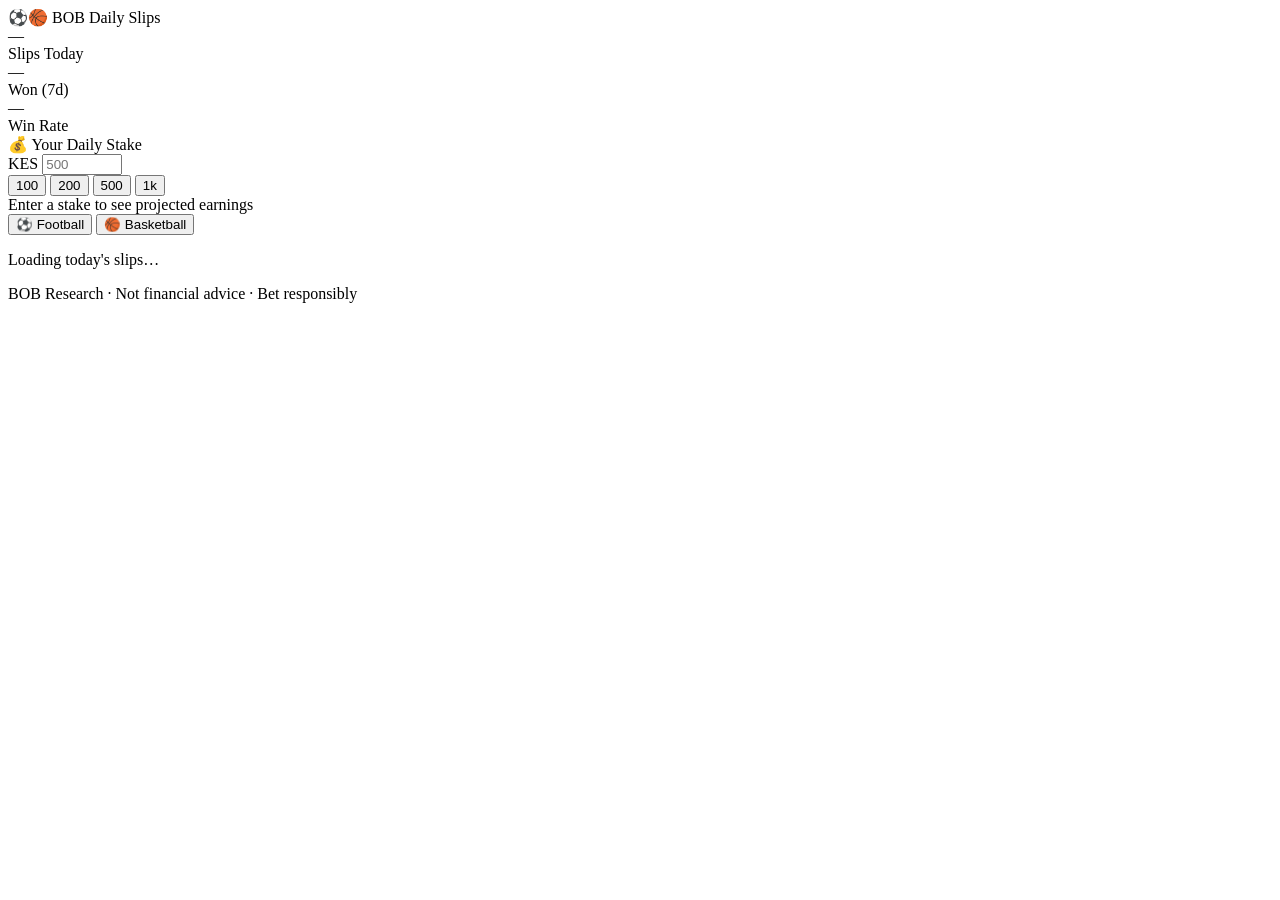
==== src/ganji_mtaani_agent/webapp/static/index.html @ 73431cfd "feat: Telegram Mini App — FastAPI backend, HTML/CSS/JS frontend, /app bot command" ====
<!DOCTYPE html>
<html lang="en">
<head>
  <meta charset="UTF-8" />
  <meta name="viewport" content="width=device-width, initial-scale=1.0, viewport-fit=cover" />
  <title>BOB — Daily Slips</title>
  <script src="https://telegram.org/js/telegram-web-app.js"></script>
  <link rel="stylesheet" href="/static/style.css" />
</head>
<body>

  <!-- ===== HEADER ===== -->
  <header class="header">
    <div class="header-inner">
      <div class="header-brand">
        <span class="header-logo">⚽🏀</span>
        <span class="header-title">BOB Daily Slips</span>
      </div>
      <div class="header-date" id="headerDate"></div>
    </div>
  </header>

  <!-- ===== STATS CARDS ===== -->
  <section class="stats-row">
    <div class="stat-card">
      <div class="stat-value" id="statSlipsToday">—</div>
      <div class="stat-label">Slips Today</div>
    </div>
    <div class="stat-card">
      <div class="stat-value" id="statWon">—</div>
      <div class="stat-label">Won (7d)</div>
    </div>
    <div class="stat-card highlight">
      <div class="stat-value" id="statWinRate">—</div>
      <div class="stat-label">Win Rate</div>
    </div>
  </section>

  <!-- ===== STAKE INPUT ===== -->
  <section class="stake-section card">
    <div class="stake-header">
      <span class="stake-icon">💰</span>
      <span class="stake-label">Your Daily Stake</span>
    </div>
    <div class="stake-row">
      <span class="stake-currency">KES</span>
      <input
        id="stakeInput"
        class="stake-input"
        type="number"
        min="10"
        max="100000"
        placeholder="500"
        inputmode="numeric"
      />
      <div class="stake-shortcuts">
        <button class="chip" data-value="100">100</button>
        <button class="chip" data-value="200">200</button>
        <button class="chip" data-value="500">500</button>
        <button class="chip" data-value="1000">1k</button>
      </div>
    </div>
    <div id="stakeProjection" class="stake-projection">Enter a stake to see projected earnings</div>
  </section>

  <!-- ===== SPORT TABS ===== -->
  <div class="tabs">
    <button class="tab active" data-sport="football">⚽ Football</button>
    <button class="tab" data-sport="basketball">🏀 Basketball</button>
  </div>

  <!-- ===== SLIPS CONTAINER ===== -->
  <main class="slips-container" id="slipsContainer">
    <div class="loading">
      <div class="spinner"></div>
      <p>Loading today's slips…</p>
    </div>
  </main>

  <!-- ===== SUCCESSFUL TEAMS ===== -->
  <section class="teams-section" id="teamsSection" style="display:none">
    <h3 class="section-title">🏆 Top Winning Teams (7 days)</h3>
    <div id="teamsList" class="teams-list"></div>
  </section>

  <!-- ===== FOOTER ===== -->
  <footer class="footer">
    <p>BOB Research · Not financial advice · Bet responsibly</p>
  </footer>

  <script src="/static/app.js"></script>
</body>
</html>
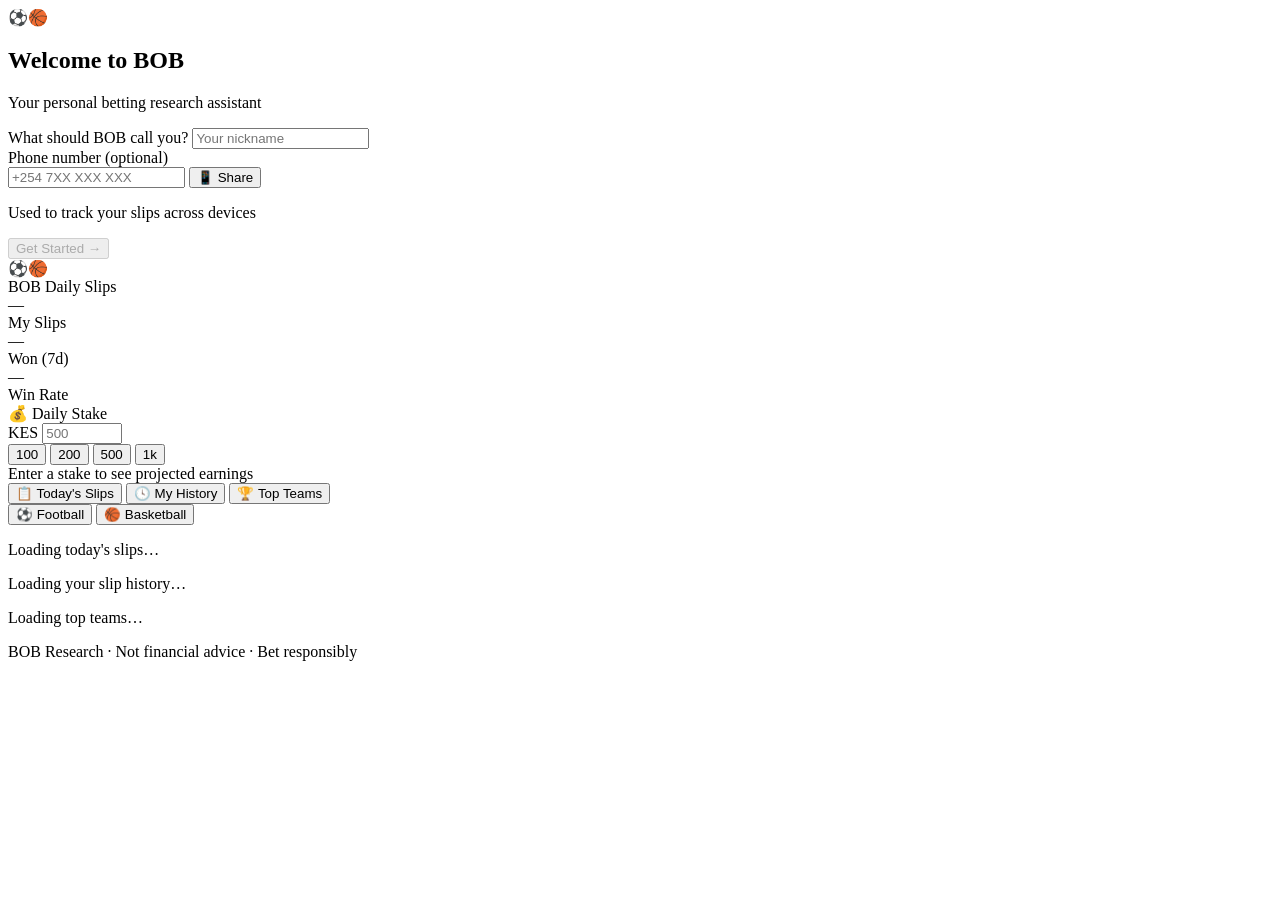
==== commit 4188e12c: "feat: Mini App user profiles — onboarding, per-user stats, slip history, stake tracking" ====
--- a/src/ganji_mtaani_agent/webapp/static/index.html
+++ b/src/ganji_mtaani_agent/webapp/static/index.html
@@ -9,22 +9,50 @@
 </head>
 <body>
 
+  <!-- ===== ONBOARDING MODAL (shown on first open) ===== -->
+  <div id="onboardingOverlay" class="overlay hidden">
+    <div class="modal">
+      <div class="modal-logo">⚽🏀</div>
+      <h2 class="modal-title">Welcome to BOB</h2>
+      <p class="modal-subtitle">Your personal betting research assistant</p>
+
+      <div class="modal-field">
+        <label class="field-label">What should BOB call you?</label>
+        <input id="nickInput" class="field-input" type="text" placeholder="Your nickname" maxlength="30" />
+      </div>
+
+      <div class="modal-field">
+        <label class="field-label">Phone number <span class="optional">(optional)</span></label>
+        <div class="phone-row">
+          <input id="phoneInput" class="field-input" type="tel" placeholder="+254 7XX XXX XXX" />
+          <button id="sharePhoneBtn" class="btn-outline">📱 Share</button>
+        </div>
+        <p class="field-hint">Used to track your slips across devices</p>
+      </div>
+
+      <button id="onboardingDone" class="btn-primary" disabled>Get Started →</button>
+    </div>
+  </div>
+
   <!-- ===== HEADER ===== -->
   <header class="header">
     <div class="header-inner">
       <div class="header-brand">
         <span class="header-logo">⚽🏀</span>
-        <span class="header-title">BOB Daily Slips</span>
+        <div>
+          <div class="header-title">BOB Daily Slips</div>
+          <div class="header-user" id="headerUser"></div>
+        </div>
       </div>
       <div class="header-date" id="headerDate"></div>
     </div>
   </header>
 
-  <!-- ===== STATS CARDS ===== -->
+  <!-- ===== PERSONAL STATS ===== -->
   <section class="stats-row">
     <div class="stat-card">
       <div class="stat-value" id="statSlipsToday">—</div>
-      <div class="stat-label">Slips Today</div>
+      <div class="stat-label">My Slips</div>
     </div>
     <div class="stat-card">
       <div class="stat-value" id="statWon">—</div>
@@ -40,19 +68,12 @@
   <section class="stake-section card">
     <div class="stake-header">
       <span class="stake-icon">💰</span>
-      <span class="stake-label">Your Daily Stake</span>
+      <span class="stake-label">Daily Stake</span>
+      <span class="stake-earned" id="stakeEarned"></span>
     </div>
     <div class="stake-row">
       <span class="stake-currency">KES</span>
-      <input
-        id="stakeInput"
-        class="stake-input"
-        type="number"
-        min="10"
-        max="100000"
-        placeholder="500"
-        inputmode="numeric"
-      />
+      <input id="stakeInput" class="stake-input" type="number" min="10" max="100000" placeholder="500" inputmode="numeric" />
       <div class="stake-shortcuts">
         <button class="chip" data-value="100">100</button>
         <button class="chip" data-value="200">200</button>
@@ -63,25 +84,39 @@
     <div id="stakeProjection" class="stake-projection">Enter a stake to see projected earnings</div>
   </section>
 
-  <!-- ===== SPORT TABS ===== -->
+  <!-- ===== MAIN TABS ===== -->
   <div class="tabs">
-    <button class="tab active" data-sport="football">⚽ Football</button>
-    <button class="tab" data-sport="basketball">🏀 Basketball</button>
+    <button class="tab active" data-tab="slips">📋 Today's Slips</button>
+    <button class="tab" data-tab="history">🕓 My History</button>
+    <button class="tab" data-tab="teams">🏆 Top Teams</button>
   </div>
 
-  <!-- ===== SLIPS CONTAINER ===== -->
-  <main class="slips-container" id="slipsContainer">
-    <div class="loading">
-      <div class="spinner"></div>
-      <p>Loading today's slips…</p>
+  <!-- ===== SPORT SUB-TABS (shown in slips tab) ===== -->
+  <div class="sport-tabs" id="sportTabs">
+    <button class="sport-tab active" data-sport="football">⚽ Football</button>
+    <button class="sport-tab" data-sport="basketball">🏀 Basketball</button>
+  </div>
+
+  <!-- ===== SLIPS TAB ===== -->
+  <main class="tab-panel active" id="panelSlips">
+    <div class="slips-container" id="slipsContainer">
+      <div class="loading"><div class="spinner"></div><p>Loading today's slips…</p></div>
     </div>
   </main>
 
-  <!-- ===== SUCCESSFUL TEAMS ===== -->
-  <section class="teams-section" id="teamsSection" style="display:none">
-    <h3 class="section-title">🏆 Top Winning Teams (7 days)</h3>
-    <div id="teamsList" class="teams-list"></div>
-  </section>
+  <!-- ===== HISTORY TAB ===== -->
+  <div class="tab-panel" id="panelHistory">
+    <div class="slips-container" id="historyContainer">
+      <div class="loading"><div class="spinner"></div><p>Loading your slip history…</p></div>
+    </div>
+  </div>
+
+  <!-- ===== TEAMS TAB ===== -->
+  <div class="tab-panel" id="panelTeams">
+    <div class="slips-container" id="teamsContainer">
+      <div class="loading"><div class="spinner"></div><p>Loading top teams…</p></div>
+    </div>
+  </div>
 
   <!-- ===== FOOTER ===== -->
   <footer class="footer">
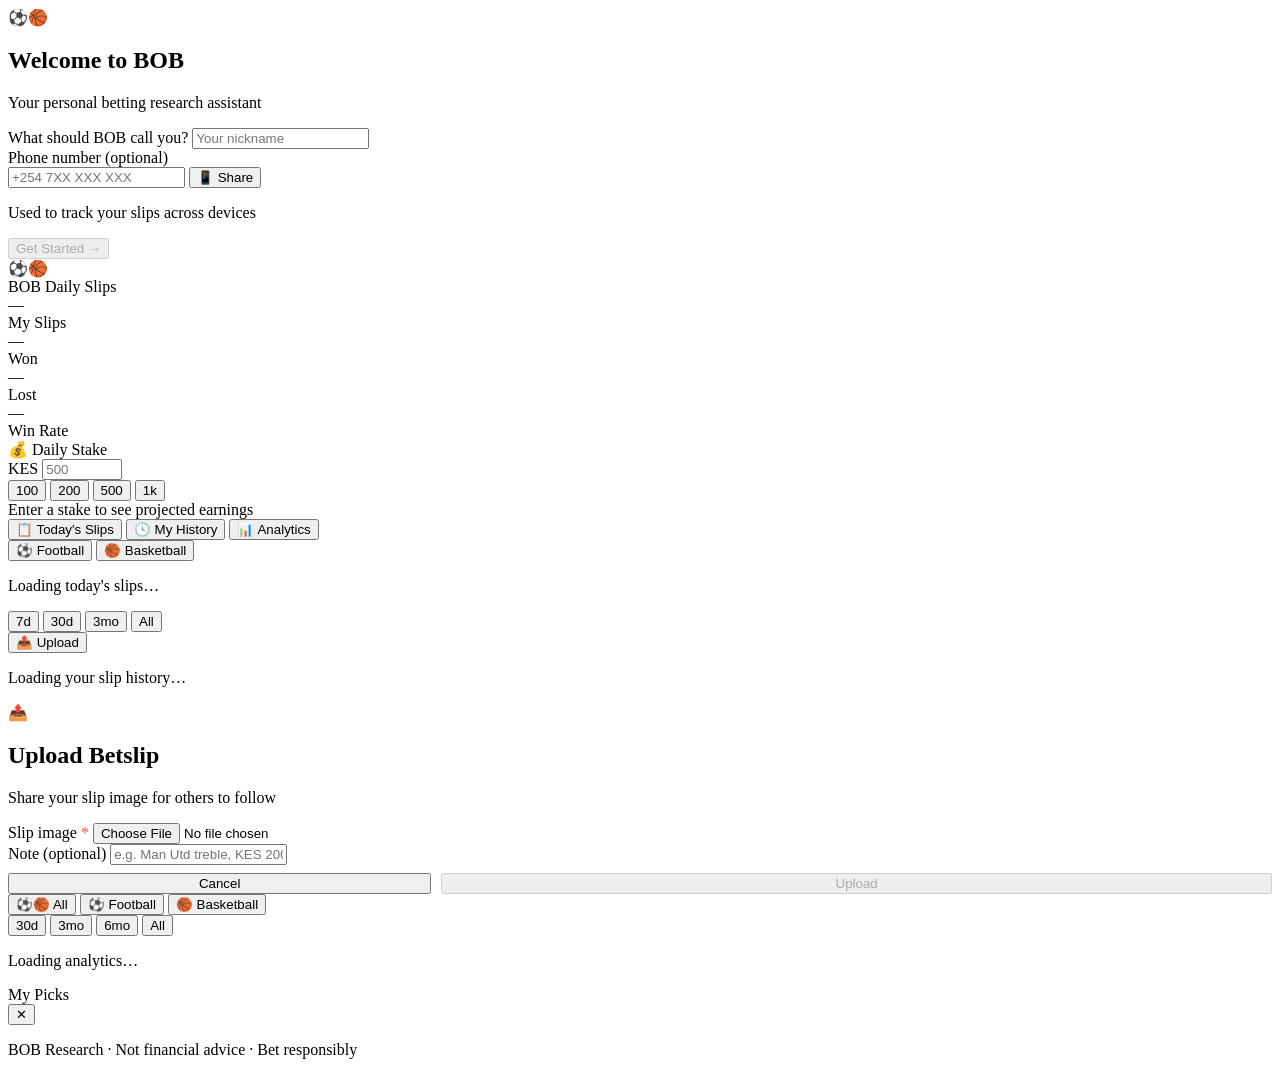
==== commit ba8e7a5a: "feat: Railway deployment — Dockerfile, railway.toml, Mini App improvements - Add Dockerfile (python:" ====
--- a/src/ganji_mtaani_agent/webapp/static/index.html
+++ b/src/ganji_mtaani_agent/webapp/static/index.html
@@ -5,22 +5,20 @@
   <meta name="viewport" content="width=device-width, initial-scale=1.0, viewport-fit=cover" />
   <title>BOB — Daily Slips</title>
   <script src="https://telegram.org/js/telegram-web-app.js"></script>
-  <link rel="stylesheet" href="/static/style.css" />
+  <link rel="stylesheet" href="/static/style.css?v=6" />
 </head>
 <body>
 
-  <!-- ===== ONBOARDING MODAL (shown on first open) ===== -->
+  <!-- ===== ONBOARDING MODAL ===== -->
   <div id="onboardingOverlay" class="overlay hidden">
     <div class="modal">
       <div class="modal-logo">⚽🏀</div>
       <h2 class="modal-title">Welcome to BOB</h2>
       <p class="modal-subtitle">Your personal betting research assistant</p>
-
       <div class="modal-field">
         <label class="field-label">What should BOB call you?</label>
         <input id="nickInput" class="field-input" type="text" placeholder="Your nickname" maxlength="30" />
       </div>
-
       <div class="modal-field">
         <label class="field-label">Phone number <span class="optional">(optional)</span></label>
         <div class="phone-row">
@@ -29,7 +27,6 @@
         </div>
         <p class="field-hint">Used to track your slips across devices</p>
       </div>
-
       <button id="onboardingDone" class="btn-primary" disabled>Get Started →</button>
     </div>
   </div>
@@ -52,11 +49,15 @@
   <section class="stats-row">
     <div class="stat-card">
       <div class="stat-value" id="statSlipsToday">—</div>
-      <div class="stat-label">My Slips</div>
+      <div class="stat-label" id="statTotalLabel">My Slips</div>
     </div>
     <div class="stat-card">
       <div class="stat-value" id="statWon">—</div>
-      <div class="stat-label">Won (7d)</div>
+      <div class="stat-label" id="statWonLabel">Won</div>
+    </div>
+    <div class="stat-card stat-lost">
+      <div class="stat-value" id="statLost">—</div>
+      <div class="stat-label" id="statLostLabel">Lost</div>
     </div>
     <div class="stat-card highlight">
       <div class="stat-value" id="statWinRate">—</div>
@@ -88,10 +89,10 @@
   <div class="tabs">
     <button class="tab active" data-tab="slips">📋 Today's Slips</button>
     <button class="tab" data-tab="history">🕓 My History</button>
-    <button class="tab" data-tab="teams">🏆 Top Teams</button>
+    <button class="tab" data-tab="analytics">📊 Analytics</button>
   </div>
 
-  <!-- ===== SPORT SUB-TABS (shown in slips tab) ===== -->
+  <!-- ===== SPORT SUB-TABS (slips tab only) ===== -->
   <div class="sport-tabs" id="sportTabs">
     <button class="sport-tab active" data-sport="football">⚽ Football</button>
     <button class="sport-tab" data-sport="basketball">🏀 Basketball</button>
@@ -106,15 +107,76 @@
 
   <!-- ===== HISTORY TAB ===== -->
   <div class="tab-panel" id="panelHistory">
-    <div class="slips-container" id="historyContainer">
+    <!-- Date filter bar + upload button -->
+    <div class="history-toolbar">
+      <div class="filter-bar" id="historyFilterBar" style="padding:0;flex:1">
+        <button class="filter-chip active" data-days="7">7d</button>
+        <button class="filter-chip" data-days="30">30d</button>
+        <button class="filter-chip" data-days="90">3mo</button>
+        <button class="filter-chip" data-days="365">All</button>
+      </div>
+      <button id="uploadSlipBtn" class="btn-upload">📤 Upload</button>
+    </div>
+    <div id="historyContainer">
       <div class="loading"><div class="spinner"></div><p>Loading your slip history…</p></div>
     </div>
   </div>
 
-  <!-- ===== TEAMS TAB ===== -->
-  <div class="tab-panel" id="panelTeams">
-    <div class="slips-container" id="teamsContainer">
-      <div class="loading"><div class="spinner"></div><p>Loading top teams…</p></div>
+  <!-- ===== UPLOAD BETSLIP MODAL ===== -->
+  <div id="uploadOverlay" class="overlay hidden">
+    <div class="modal">
+      <div class="modal-logo">📤</div>
+      <h2 class="modal-title">Upload Betslip</h2>
+      <p class="modal-subtitle">Share your slip image for others to follow</p>
+      <div class="modal-field">
+        <label class="field-label">Slip image <span style="color:#ef5350">*</span></label>
+        <input id="uploadFileInput" class="field-input" type="file" accept="image/*,application/pdf" />
+      </div>
+      <div class="modal-field">
+        <label class="field-label">Note <span class="optional">(optional)</span></label>
+        <input id="uploadNoteInput" class="field-input" type="text" placeholder="e.g. Man Utd treble, KES 200 stake" maxlength="120" />
+      </div>
+      <div id="uploadStatus" class="upload-status hidden"></div>
+      <div style="display:flex;gap:10px;margin-top:8px">
+        <button id="uploadCancelBtn" class="btn-outline" style="flex:1">Cancel</button>
+        <button id="uploadSubmitBtn" class="btn-primary" style="flex:2" disabled>Upload</button>
+      </div>
+    </div>
+  </div>
+
+  <!-- ===== ANALYTICS TAB ===== -->
+  <div class="tab-panel" id="panelAnalytics">
+    <!-- Sport + period filters -->
+    <div class="analytics-filters">
+      <div class="sport-tabs" id="analyticsSportTabs" style="padding:0;margin:0">
+        <button class="sport-tab active" data-sport="all">⚽🏀 All</button>
+        <button class="sport-tab" data-sport="football">⚽ Football</button>
+        <button class="sport-tab" data-sport="basketball">🏀 Basketball</button>
+      </div>
+      <div class="filter-bar" id="analyticsFilterBar" style="padding:0;margin:0">
+        <button class="filter-chip active" data-days="30">30d</button>
+        <button class="filter-chip" data-days="90">3mo</button>
+        <button class="filter-chip" data-days="180">6mo</button>
+        <button class="filter-chip" data-days="365">All</button>
+      </div>
+    </div>
+    <div id="analyticsContainer">
+      <div class="loading"><div class="spinner"></div><p>Loading analytics…</p></div>
+    </div>
+  </div>
+
+  <!-- ===== MY PICKS SELECTION BAR (floats over slips tab) ===== -->
+  <div id="picksBar" class="picks-bar hidden">
+    <div class="picks-bar-inner">
+      <div class="picks-bar-left">
+        <span class="picks-label">My Picks</span>
+        <span id="picksDetail" class="picks-detail"></span>
+      </div>
+      <div class="picks-bar-right">
+        <span id="picksOdds" class="picks-odds"></span>
+        <span id="picksPayout" class="picks-payout"></span>
+        <button id="picksClose" class="picks-close">✕</button>
+      </div>
     </div>
   </div>
 
@@ -123,6 +185,6 @@
     <p>BOB Research · Not financial advice · Bet responsibly</p>
   </footer>
 
-  <script src="/static/app.js"></script>
+  <script src="/static/app.js?v=6"></script>
 </body>
 </html>
